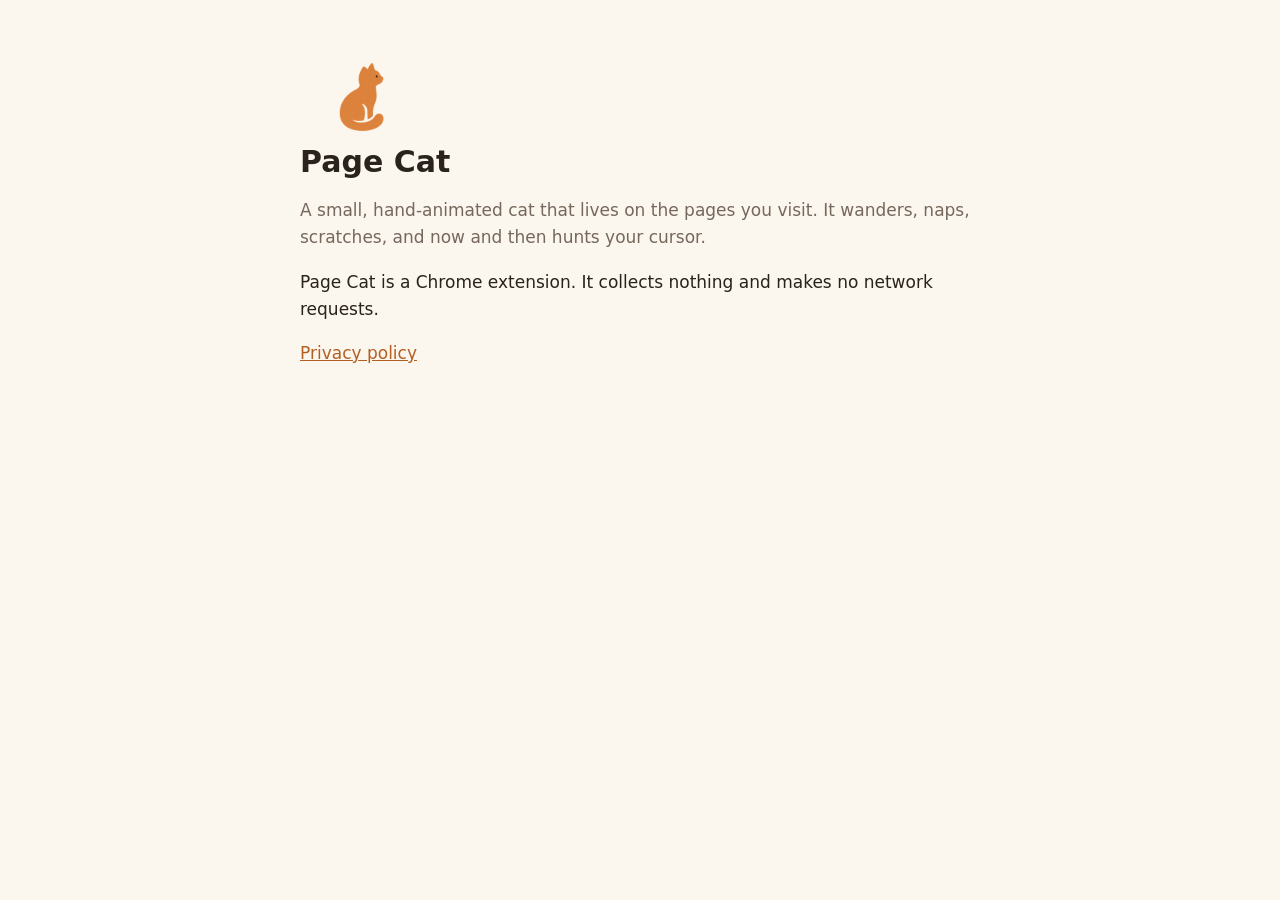
==== docs/index.html @ ec72bc0d "Page Cat: a procedurally animated cat for web pages Chrome extension (Manifest V3) with a hand-built" ====
<!doctype html>
<html lang="en"><head><meta charset="utf-8"><meta name="viewport" content="width=device-width, initial-scale=1">
<title>Page Cat</title>
<style>
body{margin:0;background:#fbf6ee;color:#2a221c;font:17px/1.6 system-ui,"Segoe UI",sans-serif}
main{max-width:680px;margin:0 auto;padding:40px 20px 60px}
h1{font-size:30px;line-height:1.2;margin:0 0 6px} h2{font-size:19px;margin:28px 0 6px}
code{background:#f0e7da;padding:1px 5px;border-radius:4px;font-size:.9em} a{color:#b45f22}
img{width:96px;height:96px} .muted{color:#76685c}
@media (prefers-color-scheme: dark){body{background:#1b1916;color:#ece6de} code{background:#2c2722} a{color:#eb9a43} .muted{color:#a59a8e}}
</style></head><body><main>
<img src="icon.png" alt="">
<h1>Page Cat</h1>
<p class="muted">A small, hand-animated cat that lives on the pages you visit. It wanders, naps, scratches, and now and then hunts your cursor.</p>
<p>Page Cat is a Chrome extension. It collects nothing and makes no network requests.</p>
<p><a href="privacy.html">Privacy policy</a></p>
</main></body></html>
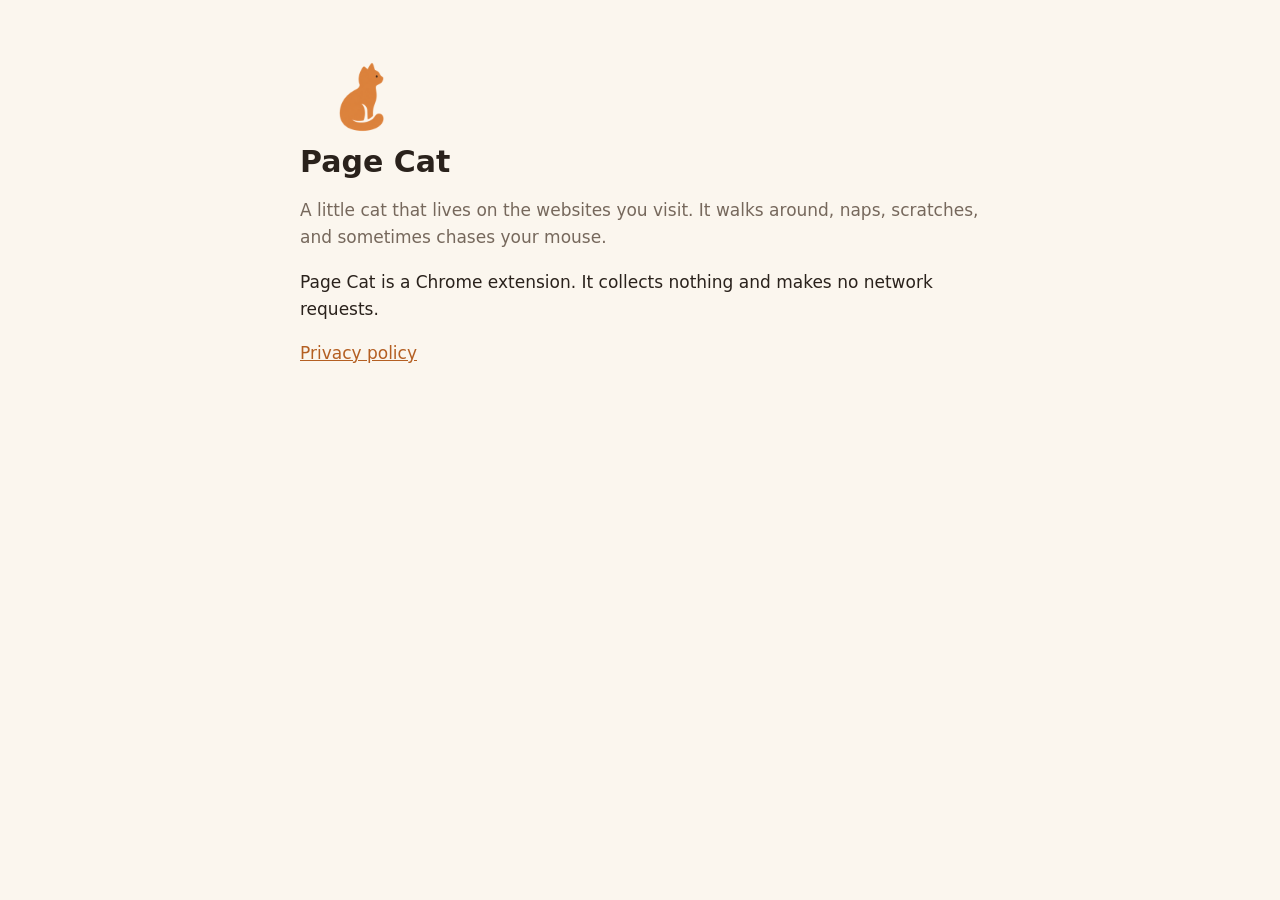
==== commit 8dd6dfc3: "Rewrite the store description and summary in plain language Co-Authored-By: Claude Opus 5.5 <noreply" ====
--- a/docs/index.html
+++ b/docs/index.html
@@ -11,7 +11,7 @@
 </style></head><body><main>
 <img src="icon.png" alt="">
 <h1>Page Cat</h1>
-<p class="muted">A small, hand-animated cat that lives on the pages you visit. It wanders, naps, scratches, and now and then hunts your cursor.</p>
+<p class="muted">A little cat that lives on the websites you visit. It walks around, naps, scratches, and sometimes chases your mouse.</p>
 <p>Page Cat is a Chrome extension. It collects nothing and makes no network requests.</p>
 <p><a href="privacy.html">Privacy policy</a></p>
 </main></body></html>
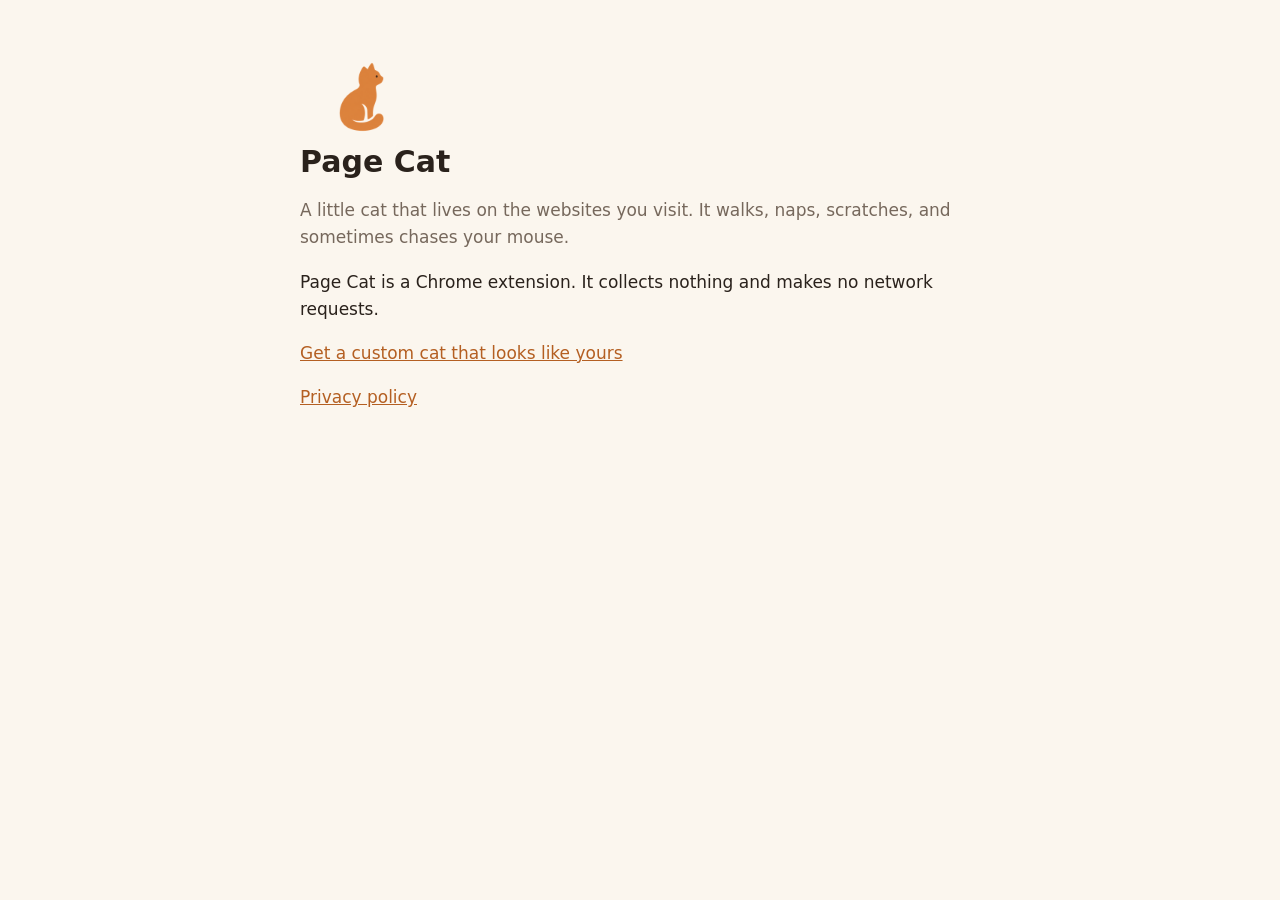
==== commit 736ca17f: "Custom cat page, menu button, Ko-fi kit, per-cat size - docs/custom.html: how ordering works, prices" ====
--- a/docs/index.html
+++ b/docs/index.html
@@ -11,7 +11,8 @@
 </style></head><body><main>
 <img src="icon.png" alt="">
 <h1>Page Cat</h1>
-<p class="muted">A little cat that lives on the websites you visit. It walks around, naps, scratches, and sometimes chases your mouse.</p>
+<p class="muted">A little cat that lives on the websites you visit. It walks, naps, scratches, and sometimes chases your mouse.</p>
 <p>Page Cat is a Chrome extension. It collects nothing and makes no network requests.</p>
+<p><a href="custom.html">Get a custom cat that looks like yours</a></p>
 <p><a href="privacy.html">Privacy policy</a></p>
 </main></body></html>
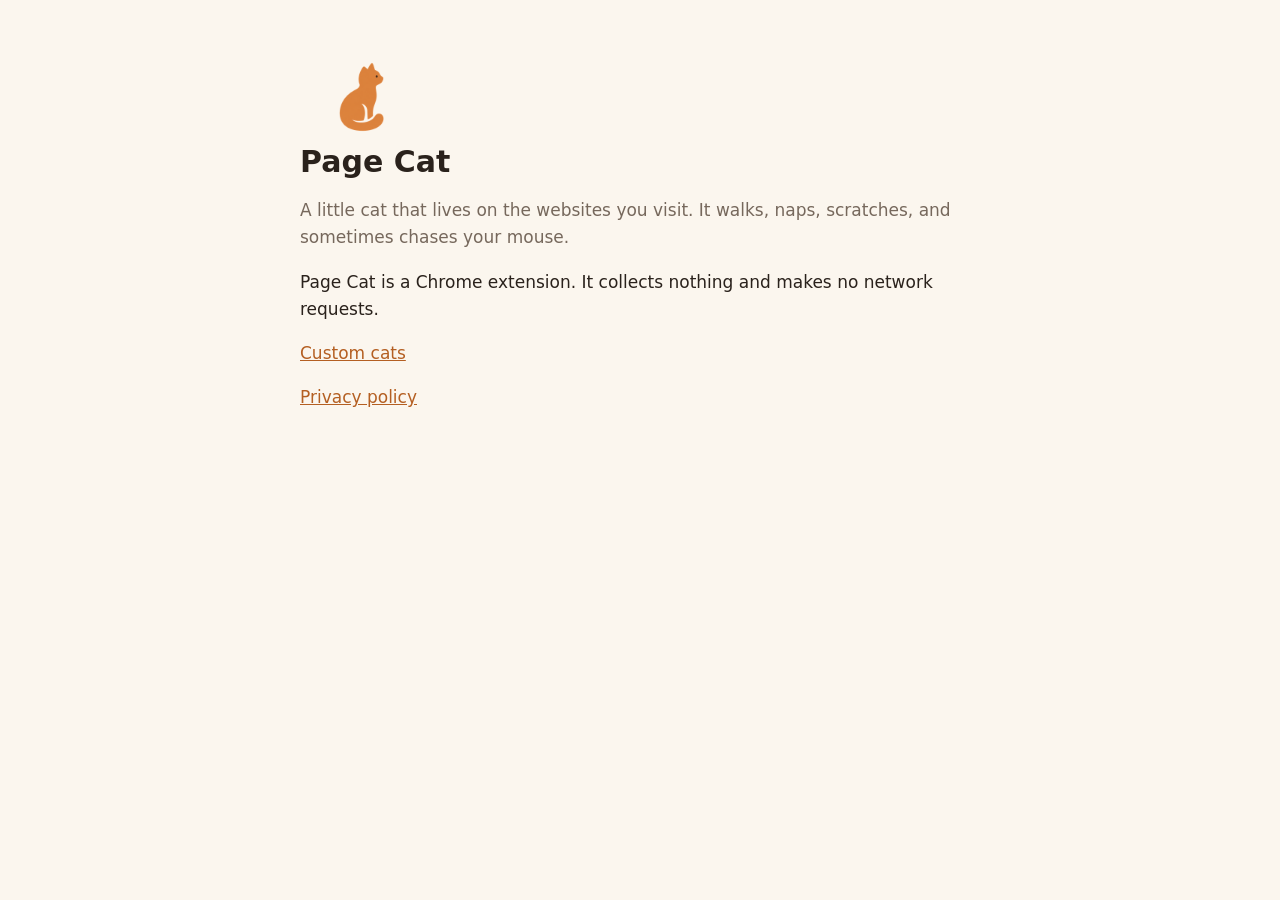
==== commit e37bb2b3: "Fix stretched cat art and rewrite the custom cats page plainly The artwork setup sat the cat low in " ====
--- a/docs/index.html
+++ b/docs/index.html
@@ -13,6 +13,6 @@
 <h1>Page Cat</h1>
 <p class="muted">A little cat that lives on the websites you visit. It walks, naps, scratches, and sometimes chases your mouse.</p>
 <p>Page Cat is a Chrome extension. It collects nothing and makes no network requests.</p>
-<p><a href="custom.html">Get a custom cat that looks like yours</a></p>
+<p><a href="custom.html">Custom cats</a></p>
 <p><a href="privacy.html">Privacy policy</a></p>
 </main></body></html>
